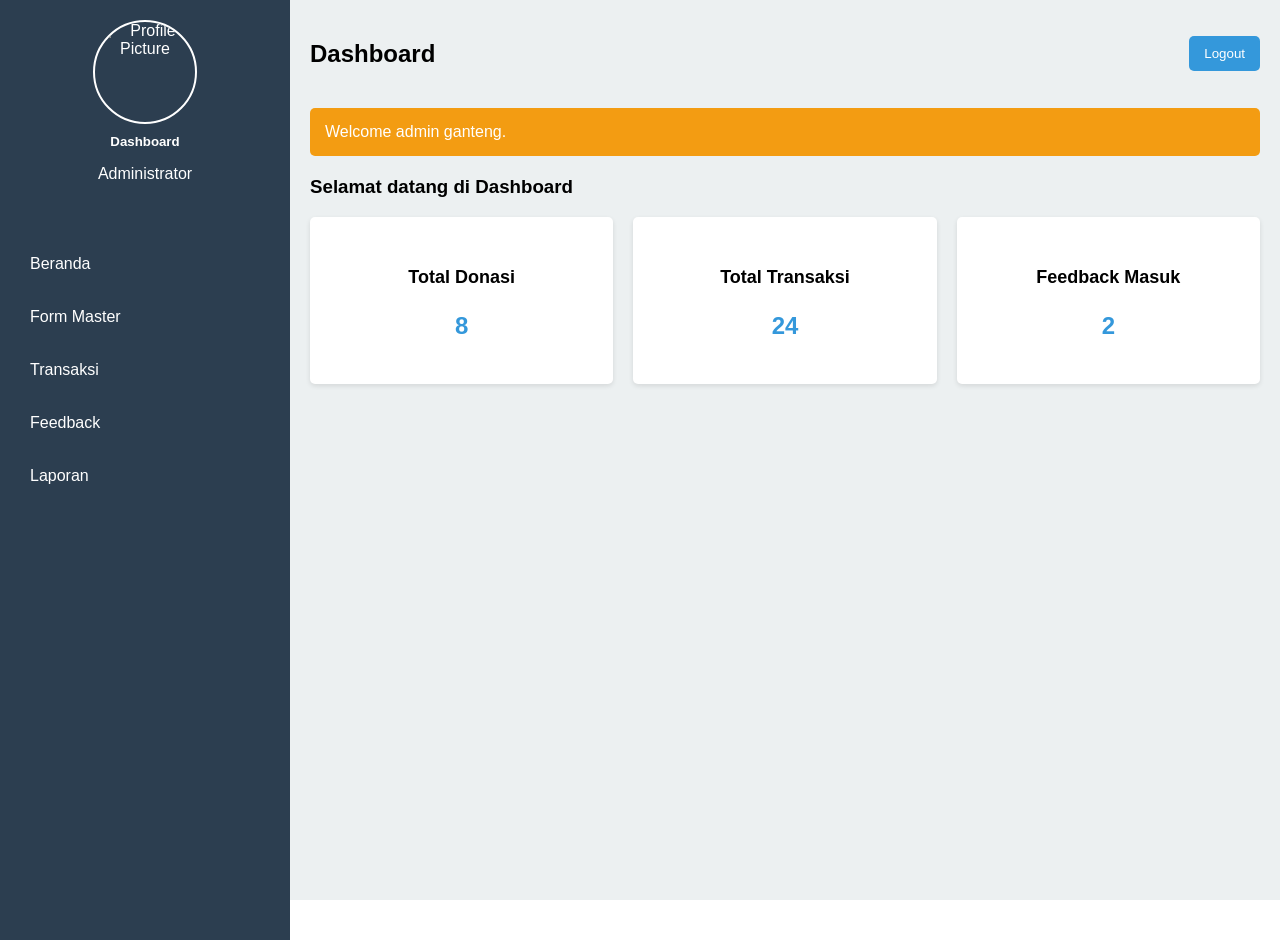
==== admin.html @ 30a25aff "first commit" ====
<!DOCTYPE html>
<html lang="en">
<head>
    <meta charset="UTF-8">
    <meta name="viewport" content="width=device-width, initial-scale=1.0">
    <title>Dashboard - Administrator</title>
    <link rel="stylesheet" href="css/admin.css">
    <style>
        body {
            margin: 0;
            font-family: Arial, sans-serif;
            display: flex;
            height: 100vh;
        }

        .container {
            display: flex;
            width: 100%;
        }

        .sidebar {
            background-color: #2c3e50;
            color: white;
            width: 250px;
            padding: 20px;
            display: flex;
            flex-direction: column;
            height: 100%;
        }

        .sidebar-header {
            margin-bottom: 30px;
            text-align: center;
        }

        .sidebar-header h5 {
            margin: 10px 0 5px;
        }

        .profile-picture {
            width: 100px;
            height: 100px;
            border-radius: 50%;
            border: 2px solid #fff;
            margin: 0 auto 10px;
            object-fit: cover;
            cursor: pointer;
            display: block;
            overflow: hidden;
        }

        .sidebar ul {
            list-style: none;
            padding: 0;
        }

        .sidebar ul li {
            margin-bottom: 15px;
        }

        .sidebar ul li a {
            text-decoration: none;
            color: white;
            display: block;
            padding: 10px;
            border-radius: 5px;
            transition: background-color 0.3s ease;
        }

        .sidebar ul li a:hover {
            background-color: #3498db;
        }

        .submenu {
            margin-left: 20px;
            display: none; /* Hide submenu by default */
        }

        .sidebar ul li:hover > .submenu {
            display: block; /* Show submenu on parent hover */
        }

        .submenu a {
            padding: 10px 15px;
            text-decoration: none;
            color: white;
            display: block;
            border-radius: 5px;
            transition: background-color 0.3s ease;
        }

        .submenu a:hover {
            background-color: #2980b9;
        }

        .content {
            flex-grow: 1;
            background-color: #ecf0f1;
            padding: 20px;
            overflow-y: auto;
        }

        header {
            display: flex;
            justify-content: space-between;
            align-items: center;
            margin-bottom: 20px;
        }

        .logout-button {
            background-color: #3498db;
            color: white;
            border: none;
            padding: 10px 15px;
            cursor: pointer;
        }

        .logout-button:hover {
            background-color: #2980b9;
        }

        .alert {
            background-color: #f39c12;
            color: white;
            padding: 15px;
            margin-bottom: 20px;
            border-radius: 5px;
        }

        .cards {
            display: flex;
            gap: 20px;
        }

        .card {
            background-color: white;
            padding: 20px;
            border-radius: 5px;
            box-shadow: 0 2px 5px rgba(0, 0, 0, 0.1);
            flex: 1;
            text-align: center;
        }

        .card h5 {
            margin-bottom: 10px;
            font-size: 18px;
        }

        .card .number {
            font-size: 24px;
            color: #3498db;
            font-weight: bold;
        }
    </style>
</head>
<body>
    <div class="container">
        <nav class="sidebar">
            <div class="sidebar-header">
                <input type="file" id="upload-profile" style="display: none;">
                <img src="https://tse4.mm.bing.net/th?id=OIP.SAcV4rjQCseubnk32USHigHaHx&pid=Api&P=0&h=180" alt="Profile Picture" class="profile-picture" id="profile-picture">
                <h5>Dashboard</h5>
                <p>Administrator</p>
            </div>
            <ul>
                <li><a href="#beranda" class="menu-item">Beranda</a></li>
                <li>
                    <a href="#" class="menu-item">Form Master</a>
                    <ul class="submenu">
                        <li><a href="#data-donasi" class="menu-item">Data Donasi</a></li>
                        <li><a href="#donatur" class="menu-item">Donatur</a></li>
                        <li><a href="#data-sekolah" class="menu-item">Data Sekolah</a></li>
                    </ul>
                </li>
                <li><a href="#transaksi" class="menu-item">Transaksi</a></li>
                <li><a href="#feedback" class="menu-item">Feedback</a></li>
                <li><a href="#laporan" class="menu-item">Laporan</a></li>
            </ul>
        </nav>

        <main class="content">
            <header>
                <h2>Dashboard</h2>
                <button class="logout-button">Logout</button>
            </header>
            <div class="alert">Welcome admin ganteng.</div>
            <section id="beranda" class="content-section">
                <h3>Selamat datang di Dashboard</h3>
                <div class="cards">
                    <div class="card">
                        <h5>Total Donasi</h5>
                        <p class="number">8</p>
                    </div>
                    <div class="card">
                        <h5>Total Transaksi</h5>
                        <p class="number">24</p>
                    </div>
                    <div class="card">
                        <h5>Feedback Masuk</h5>
                        <p class="number">2</p>
                    </div>
                </div>
            </section>
            <section id="data-donasi" class="content-section" style="display:none;">
                <h3>Data Donasi</h3>
                <table class="table">
                    <thead>
                    <tr>
                        <th>Total Donasi</th>
                        <th>Status Donasi</th>
                        <th>Laporan/Bukti</th>
                    </tr>
                    </thead>
                    <tbody>
                    <tr>
                        <td>Rp 5.000.000</td>
                        <td>Terkonfirmasi</td>
                        <td><a href="#">Download PDF</a></td>
                    </tr>
                    </tbody>
                </table>
            </section>
            <section id="donatur" class="content-section" style="display:none;">
                <h3>Data Donatur</h3>
                <button id="add-donatur" class="logout-button">Tambah Donatur</button>
                <table class="table">
                    <thead>
                    <tr>
                        <th>Nama</th>
                        <th>No Telp</th>
                        <th>Email</th>
                        <th>Jumlah Donasi</th>
                        <th>Waktu Donasi</th>
                        <th>Aksi</th>
                    </tr>
                    </thead>
                    <tbody id="donatur-table">
                    <!-- Sample data -->
                    <tr>
                        <td>John Doe</td>
                        <td>08123456789</td>
                        <td>johndoe@example.com</td>
                        <td>Rp 1.000.000</td>
                        <td>2024-12-10</td>
                        <td>
                            <button class="edit-button">Edit</button>
                            <button class="delete-button">Delete</button>
                        </td>
                    </tr>
                    </tbody>
                </table>
            </section>
            <div id="modal" style="display:none; position:fixed; top:50%; left:50%; transform:translate(-50%, -50%); background:white; padding:20px; border-radius:10px; box-shadow:0 2px 10px rgba(0,0,0,0.2);">
                <h3 id="modal-title">Tambah Donatur</h3>
                <form id="donatur-form">
                    <label>Nama:</label><br>
                    <input type="text" id="donatur-nama" required><br>
                    <label>No Telp:</label><br>
                    <input type="text" id="donatur-telp" required><br>
                    <label>Email:</label><br>
                    <input type="email" id="donatur-email" required><br>
                    <label>Jumlah Donasi:</label><br>
                    <input type="text" id="donatur-donasi" required><br>
                    <label>Waktu Donasi:</label><br>
                    <input type="date" id="donatur-waktu" required><br><br>
                    <button type="submit">Simpan</button>
                    <button type="button" id="cancel-button">Batal</button>
                </form>
            </div>
            <section id="data-sekolah" class="content-section" style="display: none;">
                <h3>Data Sekolah</h3>
                <p>Data sekolah akan ditampilkan di sini.</p>
            </section>
            <section id="transaksi" class="content-section" style="display: none;">
                <h3>Transaksi</h3>
                <p>Michie</p>
            </section>
            <section id="feedback" class="content-section" style="display: none;">
                <h3>Feedback</h3>
                <p>Oline</p>
            </section>
            <section id="laporan" class="content-section" style="display: none;">
                <h3>Laporan</h3>
                <p>Aralie</p>
            </section>
        </main>
    </div>

    <script>
        document.querySelectorAll('.menu-item').forEach(item => {
    item.addEventListener('click', event => {
        // Sembunyikan semua section
        document.querySelectorAll('.content-section').forEach(section => {
            section.style.display = 'none';
        });

        // Tampilkan section yang sesuai
        const targetId = event.target.getAttribute('href').substring(1);
        const targetSection = document.getElementById(targetId);
        if (targetSection) {
            targetSection.style.display = 'block';
        }

        // Tambahkan class active pada item sidebar yang dipilih
        document.querySelectorAll('.menu-item').forEach(menu => menu.classList.remove('active'));
        item.classList.add('active');

        event.preventDefault(); // Mencegah tindakan default link
    });
});
// CRUD Logic
const modal = document.getElementById("modal");
const form = document.getElementById("donatur-form");
const table = document.getElementById("donatur-table");
const addDonaturButton = document.getElementById("add-donatur");
let editingRow = null;

// Open modal for adding
addDonaturButton.addEventListener("click", () => {
    modal.style.display = "block";
    form.reset();
    editingRow = null;
});

// Close modal
document.getElementById("cancel-button").addEventListener("click", () => {
    modal.style.display = "none";
});

// Save data
form.addEventListener("submit", (e) => {
    e.preventDefault();
    const nama = document.getElementById("donatur-nama").value;
    const telp = document.getElementById("donatur-telp").value;
    const email = document.getElementById("donatur-email").value;
    const donasi = document.getElementById("donatur-donasi").value;
    const waktu = document.getElementById("donatur-waktu").value;

    if (editingRow) {
        // Update existing row
        editingRow.children[0].textContent = nama;
        editingRow.children[1].textContent = telp;
        editingRow.children[2].textContent = email;
        editingRow.children[3].textContent = donasi;
        editingRow.children[4].textContent = waktu;
    } else {
        // Add new row
        const row = document.createElement("tr");
        row.innerHTML = `
            <td>${nama}</td>
            <td>${telp}</td>
            <td>${email}</td>
            <td>${donasi}</td>
            <td>${waktu}</td>
            <td>
                <button class="edit-button">Edit</button>
                <button class="delete-button">Delete</button>
            </td>
        `;
        table.appendChild(row);
    }

    modal.style.display = "none";
});

// Edit or Delete
table.addEventListener("click", (e) => {
    if (e.target.classList.contains("edit-button")) {
        // Edit data
        editingRow = e.target.closest("tr");
        modal.style.display = "block";
        document.getElementById("donatur-nama").value = editingRow.children[0].textContent;
        document.getElementById("donatur-telp").value = editingRow.children[1].textContent;
        document.getElementById("donatur-email").value = editingRow.children[2].textContent;
        document.getElementById("donatur-donasi").value = editingRow.children[3].textContent;
        document.getElementById("donatur-waktu").value = editingRow.children[4].textContent;
    } else if (e.target.classList.contains("delete-button")) {
        // Delete row
        e.target.closest("tr").remove();
    }
    
});
</script>
---- css/admin.css ----
body {
    margin: 0;
    font-family: Arial, sans-serif;
    display: flex;
    height: 100vh;
}

.container {
    display: flex;
    width: 100%;
}

.sidebar {
    background-color: hwb(312 4% 15%);
    color: white;
    width: 250px;
    padding: 20px;
    display: flex;
    flex-direction: column;
    height: 100%;
}

.sidebar-header {
    margin-bottom: 30px;
    text-align: center;
}

.profile-picture {
    width: 100px;
    height: 100px;
    border-radius: 50%;
    margin: 0 auto 10px;
    object-fit: cover;
    cursor: pointer;
}

.sidebar ul {
    list-style: none;
    padding: 0;
}

.sidebar ul li {
    margin-bottom: 15px;
}

.sidebar ul li a {
    text-decoration: none;
    color: white;
    display: block;
    padding: 10px;
    border-radius: 5px;
    transition: background-color 0.3s ease;
}

.sidebar ul li a:hover {
    background-color: hwb(312 4% 15%);
}

.submenu {
    margin-left: 20px;
    display: none;
}

.sidebar ul li:hover>.submenu {
    display: block;
}

.submenu a {
    padding: 10px 15px;
    text-decoration: none;
    color: white;
    display: block;
    border-radius: 5px;
    transition: background-color 0.3s ease;
}

.submenu a:hover {
    background-color: hwb(312 4% 15%);
}

.content {
    flex-grow: 1;
    background-color: #ecf0f1;
    padding: 20px;
    overflow-y: auto;
}

header {
    display: flex;
    justify-content: space-between;
    align-items: center;
    margin-bottom: 20px;
}

.logout-button {
    background-color: hwb(312 4% 15%);
    color: white;
    border: none;
    padding: 10px 15px;
    cursor: pointer;
}

.logout-button:hover {
    background-color: hwb(312 4% 15%);
}

.alert {
    background-color: hwb(312 4% 15%);
    color: white;
    padding: 15px;
    margin-bottom: 20px;
    border-radius: 5px;
}

.cards {
    display: flex;
    gap: 20px;
}

.card {
    background-color: white;
    padding: 20px;
    border-radius: 5px;
    box-shadow: 0 2px 5px rgba(0, 0, 0, 0.1);
    flex: 1;
    text-align: center;
}

.card h5 {
    margin-bottom: 10px;
    font-size: 18px;
}

.card .number {
    font-size: 24px;
    color:hwb(312 4% 15%);
    font-weight: bold;
}

table {
    width: 100%;
    border-collapse: collapse;
    margin-top: 20px;
}

table th,
table td {
    padding: 10px;
    text-align: left;
    border-bottom: 1px solid #ddd;
}

table th {
    background-color:hwb(312 4% 15%);
    color: white;
}

button {
    padding: 10px 15px;
    background-color: hwb(312 4% 15%);
    color: white;
    border: none;
    cursor: pointer;
    border-radius: 5px;
}

button:hover {
    background-color:hwb(312 4% 15%);
}

#modal {
    display: none;
    position: fixed;
    top: 50%;
    left: 50%;
    transform: translate(-50%, -50%);
    background: white;
    padding: 20px;
    border-radius: 10px;
    box-shadow: 0 2px 10px rgba(0, 0, 0, 0.2);
}
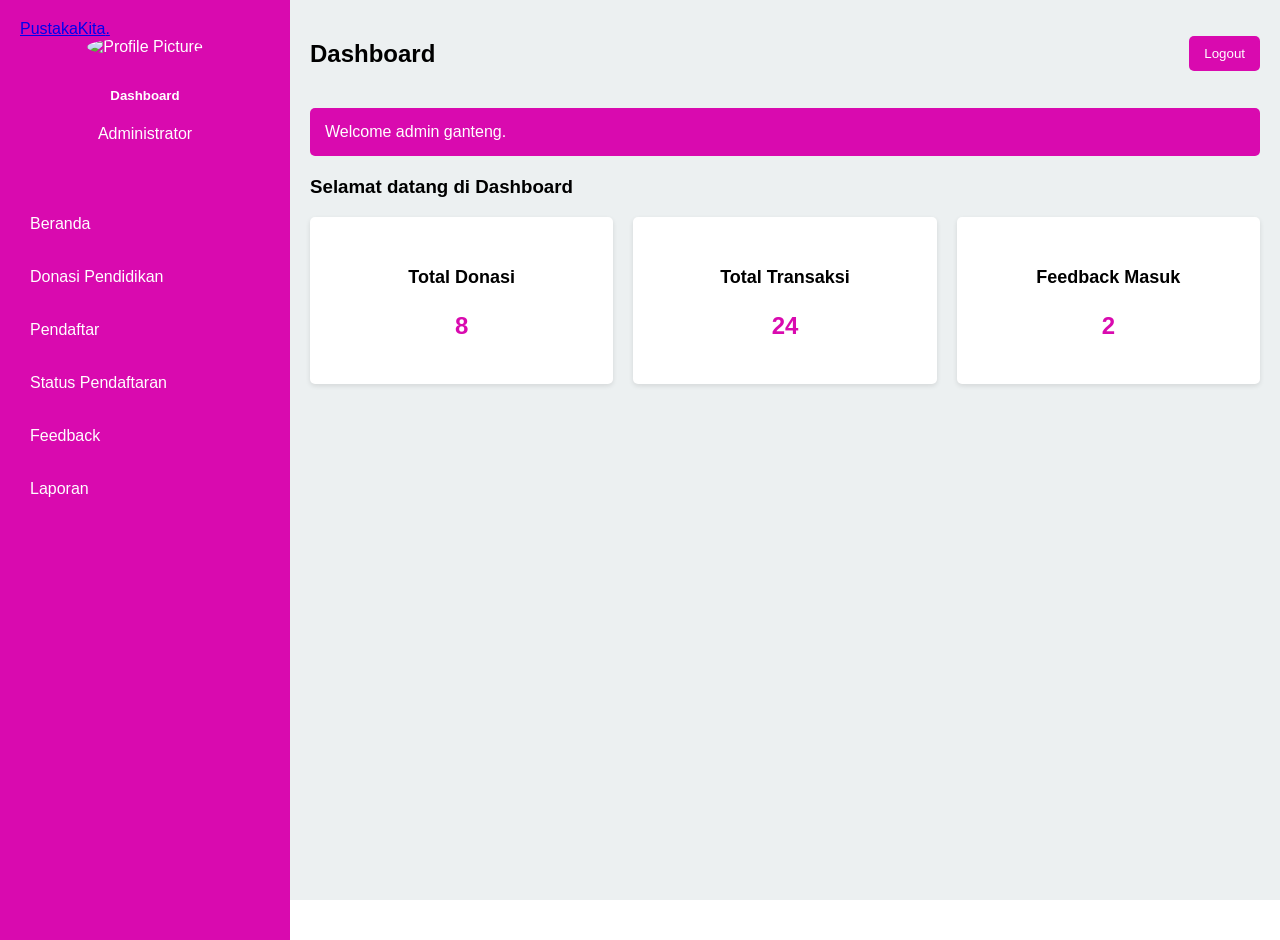
==== commit 827d38d2: "copas file pande ke file github" ====
--- a/admin.html
+++ b/admin.html
@@ -1,383 +1,383 @@
 <!DOCTYPE html>
 <html lang="en">
-<head>
-    <meta charset="UTF-8">
-    <meta name="viewport" content="width=device-width, initial-scale=1.0">
+  <head>
+    <meta charset="UTF-8" />
+    <meta name="viewport" content="width=device-width, initial-scale=1.0" />
     <title>Dashboard - Administrator</title>
-    <link rel="stylesheet" href="css/admin.css">
-    <style>
-        body {
-            margin: 0;
-            font-family: Arial, sans-serif;
-            display: flex;
-            height: 100vh;
-        }
-
-        .container {
-            display: flex;
-            width: 100%;
-        }
-
-        .sidebar {
-            background-color: #2c3e50;
-            color: white;
-            width: 250px;
-            padding: 20px;
-            display: flex;
-            flex-direction: column;
-            height: 100%;
-        }
-
-        .sidebar-header {
-            margin-bottom: 30px;
-            text-align: center;
-        }
-
-        .sidebar-header h5 {
-            margin: 10px 0 5px;
-        }
-
-        .profile-picture {
-            width: 100px;
-            height: 100px;
-            border-radius: 50%;
-            border: 2px solid #fff;
-            margin: 0 auto 10px;
-            object-fit: cover;
-            cursor: pointer;
-            display: block;
-            overflow: hidden;
-        }
-
-        .sidebar ul {
-            list-style: none;
-            padding: 0;
-        }
-
-        .sidebar ul li {
-            margin-bottom: 15px;
-        }
-
-        .sidebar ul li a {
-            text-decoration: none;
-            color: white;
-            display: block;
-            padding: 10px;
-            border-radius: 5px;
-            transition: background-color 0.3s ease;
-        }
-
-        .sidebar ul li a:hover {
-            background-color: #3498db;
-        }
-
-        .submenu {
-            margin-left: 20px;
-            display: none; /* Hide submenu by default */
-        }
-
-        .sidebar ul li:hover > .submenu {
-            display: block; /* Show submenu on parent hover */
-        }
-
-        .submenu a {
-            padding: 10px 15px;
-            text-decoration: none;
-            color: white;
-            display: block;
-            border-radius: 5px;
-            transition: background-color 0.3s ease;
-        }
-
-        .submenu a:hover {
-            background-color: #2980b9;
-        }
-
-        .content {
-            flex-grow: 1;
-            background-color: #ecf0f1;
-            padding: 20px;
-            overflow-y: auto;
-        }
-
-        header {
-            display: flex;
-            justify-content: space-between;
-            align-items: center;
-            margin-bottom: 20px;
-        }
-
-        .logout-button {
-            background-color: #3498db;
-            color: white;
-            border: none;
-            padding: 10px 15px;
-            cursor: pointer;
-        }
-
-        .logout-button:hover {
-            background-color: #2980b9;
-        }
-
-        .alert {
-            background-color: #f39c12;
-            color: white;
-            padding: 15px;
-            margin-bottom: 20px;
-            border-radius: 5px;
-        }
-
-        .cards {
-            display: flex;
-            gap: 20px;
-        }
-
-        .card {
-            background-color: white;
-            padding: 20px;
-            border-radius: 5px;
-            box-shadow: 0 2px 5px rgba(0, 0, 0, 0.1);
-            flex: 1;
-            text-align: center;
-        }
-
-        .card h5 {
-            margin-bottom: 10px;
-            font-size: 18px;
-        }
-
-        .card .number {
-            font-size: 24px;
-            color: #3498db;
-            font-weight: bold;
-        }
-    </style>
-</head>
-<body>
+    <script src="https://cdn.jsdelivr.net/npm/chart.js"></script>
+    <link rel="stylesheet" href="css/admin.css" />
+  </head>
+
+  <body>
     <div class="container">
-        <nav class="sidebar">
-            <div class="sidebar-header">
-                <input type="file" id="upload-profile" style="display: none;">
-                <img src="https://tse4.mm.bing.net/th?id=OIP.SAcV4rjQCseubnk32USHigHaHx&pid=Api&P=0&h=180" alt="Profile Picture" class="profile-picture" id="profile-picture">
-                <h5>Dashboard</h5>
-                <p>Administrator</p>
+      <nav class="sidebar">
+        <nav class="navbar">
+          <a href="#" class="navbar-logo">Pustaka<span>Kita</span>.</a>
+        </nav>
+        <div class="sidebar-header">
+          <input type="file" id="upload-profile" style="display: none" />
+          <img
+            src="https://tse4.mm.bing.net/th?id=OIP.SAcV4rjQCseubnk32USHigHaHx&pid=Api&P=0&h=180"
+            alt="Profile Picture"
+            class="profile-picture"
+            id="profile-picture"
+          />
+          <h5>Dashboard</h5>
+          <p>Administrator</p>
+        </div>
+        <ul>
+          <li><a href="#beranda" class="menu-item">Beranda</a></li>
+          <li>
+            <a href="#" class="menu-item">Donasi Pendidikan</a>
+            <ul class="submenu">
+              <li><a href="#data-donasi" class="menu-item"> Donasi</a></li>
+            </ul>
+          </li>
+
+          <li>
+            <a href="#" class="menu-item">Pendaftar</a>
+            <ul class="submenu">
+              <li><a href="#beasiswa-cendekia" class="menu-item">Beasiswa Cendekia</a></li>
+              <li><a href="#bantuan-sekolah" class="menu-item">Bantuan Sekolah Cendekia</a></li>
+            </ul>
+          </li>
+
+          <li>
+            <a href="#status-pendaftaran" class="menu-item">Status Pendaftaran</a>
+          </li>
+
+          <li><a href="#feedback" class="menu-item">Feedback</a></li>
+          <li><a href="#laporan" class="menu-item">Laporan</a></li>
+        </ul>
+      </nav>
+
+      <main class="content">
+        <header>
+          <h2>Dashboard</h2>
+          <button class="logout-button">Logout</button>
+        </header>
+        <div class="alert">Welcome admin ganteng.</div>
+        <section id="beranda" class="content-section">
+          <h3>Selamat datang di Dashboard</h3>
+          <div class="cards">
+            <div class="card">
+              <h5>Total Donasi</h5>
+              <p class="number">8</p>
             </div>
-            <ul>
-                <li><a href="#beranda" class="menu-item">Beranda</a></li>
-                <li>
-                    <a href="#" class="menu-item">Form Master</a>
-                    <ul class="submenu">
-                        <li><a href="#data-donasi" class="menu-item">Data Donasi</a></li>
-                        <li><a href="#donatur" class="menu-item">Donatur</a></li>
-                        <li><a href="#data-sekolah" class="menu-item">Data Sekolah</a></li>
-                    </ul>
-                </li>
-                <li><a href="#transaksi" class="menu-item">Transaksi</a></li>
-                <li><a href="#feedback" class="menu-item">Feedback</a></li>
-                <li><a href="#laporan" class="menu-item">Laporan</a></li>
-            </ul>
-        </nav>
-
-        <main class="content">
-            <header>
-                <h2>Dashboard</h2>
-                <button class="logout-button">Logout</button>
-            </header>
-            <div class="alert">Welcome admin ganteng.</div>
-            <section id="beranda" class="content-section">
-                <h3>Selamat datang di Dashboard</h3>
-                <div class="cards">
-                    <div class="card">
-                        <h5>Total Donasi</h5>
-                        <p class="number">8</p>
-                    </div>
-                    <div class="card">
-                        <h5>Total Transaksi</h5>
-                        <p class="number">24</p>
-                    </div>
-                    <div class="card">
-                        <h5>Feedback Masuk</h5>
-                        <p class="number">2</p>
-                    </div>
-                </div>
-            </section>
-            <section id="data-donasi" class="content-section" style="display:none;">
-                <h3>Data Donasi</h3>
-                <table class="table">
-                    <thead>
-                    <tr>
-                        <th>Total Donasi</th>
-                        <th>Status Donasi</th>
-                        <th>Laporan/Bukti</th>
-                    </tr>
-                    </thead>
-                    <tbody>
-                    <tr>
-                        <td>Rp 5.000.000</td>
-                        <td>Terkonfirmasi</td>
-                        <td><a href="#">Download PDF</a></td>
-                    </tr>
-                    </tbody>
-                </table>
-            </section>
-            <section id="donatur" class="content-section" style="display:none;">
-                <h3>Data Donatur</h3>
-                <button id="add-donatur" class="logout-button">Tambah Donatur</button>
-                <table class="table">
-                    <thead>
-                    <tr>
-                        <th>Nama</th>
-                        <th>No Telp</th>
-                        <th>Email</th>
-                        <th>Jumlah Donasi</th>
-                        <th>Waktu Donasi</th>
-                        <th>Aksi</th>
-                    </tr>
-                    </thead>
-                    <tbody id="donatur-table">
-                    <!-- Sample data -->
-                    <tr>
-                        <td>John Doe</td>
-                        <td>08123456789</td>
-                        <td>johndoe@example.com</td>
-                        <td>Rp 1.000.000</td>
-                        <td>2024-12-10</td>
-                        <td>
-                            <button class="edit-button">Edit</button>
-                            <button class="delete-button">Delete</button>
-                        </td>
-                    </tr>
-                    </tbody>
-                </table>
-            </section>
-            <div id="modal" style="display:none; position:fixed; top:50%; left:50%; transform:translate(-50%, -50%); background:white; padding:20px; border-radius:10px; box-shadow:0 2px 10px rgba(0,0,0,0.2);">
-                <h3 id="modal-title">Tambah Donatur</h3>
-                <form id="donatur-form">
-                    <label>Nama:</label><br>
-                    <input type="text" id="donatur-nama" required><br>
-                    <label>No Telp:</label><br>
-                    <input type="text" id="donatur-telp" required><br>
-                    <label>Email:</label><br>
-                    <input type="email" id="donatur-email" required><br>
-                    <label>Jumlah Donasi:</label><br>
-                    <input type="text" id="donatur-donasi" required><br>
-                    <label>Waktu Donasi:</label><br>
-                    <input type="date" id="donatur-waktu" required><br><br>
-                    <button type="submit">Simpan</button>
-                    <button type="button" id="cancel-button">Batal</button>
-                </form>
+            <div class="card">
+              <h5>Total Transaksi</h5>
+              <p class="number">24</p>
             </div>
-            <section id="data-sekolah" class="content-section" style="display: none;">
-                <h3>Data Sekolah</h3>
-                <p>Data sekolah akan ditampilkan di sini.</p>
-            </section>
-            <section id="transaksi" class="content-section" style="display: none;">
-                <h3>Transaksi</h3>
-                <p>Michie</p>
-            </section>
-            <section id="feedback" class="content-section" style="display: none;">
-                <h3>Feedback</h3>
-                <p>Oline</p>
-            </section>
-            <section id="laporan" class="content-section" style="display: none;">
-                <h3>Laporan</h3>
-                <p>Aralie</p>
-            </section>
-        </main>
+            <div class="card">
+              <h5>Feedback Masuk</h5>
+              <p class="number">2</p>
+            </div>
+          </div>
+        </section>
+
+        <section id="data-donasi" class="content-section" style="display: none">
+          <h3>Data Donasi</h3>
+          <!-- Diagram Statistik Donasi -->
+          <div class="chart-container">
+            <canvas id="donasiChart"></canvas>
+          </div>
+          <table class="table">
+            <thead>
+              <tr>
+                <th>Nama Donatur</th>
+                <th>No.Telepon</th>
+                <th>Total Donasi</th>
+                <th>Status Donasi</th>
+                <th>Tanggal</th>
+                <th>Metode Pembayaran</th>
+              </tr>
+            </thead>
+            <tbody id="donasi-table">
+              <tr>
+                <td>John Doe</td>
+                <td>08123456789</td>
+                <td>Rp 5.500.000</td>
+                <td>Terkonfirmasi</td>
+                <td>2024-12-10</td>
+                <td>Bank "Transfer"</td>
+              </tr>
+            </tbody>
+          </table>
+        </section>
+
+        <section id="beasiswa-cendekia" class="content-section" style="display: none">
+          <h3>Beasiswa Cendekia</h3>
+          <table>
+            <thead>
+              <tr>
+                <th>Nama</th>
+                <th>Tempat,Tgl Lahir</th>
+                <th>NIK</th>
+                <th>Jenis Kelamin</th>
+                <th>Sekolah</th>
+                <th>Alamat</th>
+                <th>Kelas</th>
+                <th>Nilai Rapot</th>
+                <th>Alasan</th>
+                <th>Agama</th>
+                <th>Status</th>
+              </tr>
+            </thead>
+            <tbody>
+              <tr>
+                <td>Aliyah</td>
+                <td>Jember,03-10-2005</td>
+                <td>12345678910</td>
+                <td>Perempuan</td>
+                <td>SMA Negeri 1</td>
+                <td>jl.jember no.123</td>
+                <td>12 SMA</td>
+                <td>Matematika: 90 IPA: 93 Bahasa Indonesia: 89 Bahasa Inggris: 92</td>
+                <td>masalah ekonomi</td>
+                <td>Kristen</td>
+                <td>Diterima</td>
+              </tr>
+              <tr>
+                <td>Rusdi</td>
+                <td>Ngawi,10-11-2005</td>
+                <td>12345671011</td>
+                <td>Laki-Laki</td>
+                <td>SMA Negeri 10</td>
+                <td>jl.Ngawi no.133</td>
+                <td>12 SMA</td>
+                <td>Matematika: 88 IPA: 95 Bahasa Indonesia: 92 Bahasa Inggris: 95</td>
+                <td>menghemat biaya</td>
+                <td>buddha</td>
+                <td>Diterima</td>
+              </tr>
+            </tbody>
+          </table>
+        </section>
+
+        <section id="bantuan-sekolah" class="content-section" style="display: none">
+          <h3>Bantuan Sekolah Cendekia</h3>
+          <table>
+            <thead>
+              <tr>
+                <th>Nama</th>
+                <th>Nama Sekolah</th>
+                <th>Alamat</th>
+                <th>Kontak Telepon</th>
+                <th>Email</th>
+                <th>Perkiraan dana yang dibutuhkan</th>
+                <th>Tujuan Bantuan</th>
+                <th>Foto bukti kondisi Sekolah</th>
+              </tr>
+            </thead>
+            <tbody>
+              <tr>
+                <td>Alfian</td>
+                <td>SMP Negeri 5</td>
+                <td>Jl. Merak No.23</td>
+                <td>08162518371</td>
+                <td>SMPNEGERI5MERAK@gmail.com</td>
+                <td>1500000</td>
+                <td>Untuk merenovasi toilet sekolah yang sudah tidak layak pakai</td>
+                <td><a href="#">Toilet.jpg</a></td>
+              </tr>
+              <tr>
+                <td>Dewi</td>
+                <td>SD Negeri 3</td>
+                <td>Jl. siliwangi No.113</td>
+                <td>08973615371</td>
+                <td>SDN3SILIWANGI@gmail.com</td>
+                <td>750000</td>
+                <td>
+                  Untuk merenovasi Ruang kelas 6 yang atapnya ada yang bocor dan keramiknya retak
+                </td>
+                <td><a href="#">Kelas_6.jpg</a></td>
+              </tr>
+            </tbody>
+          </table>
+        </section>
+
+        <section id="status-pendaftaran" class="content-section" style="display: none">
+          <h3>Status Pendaftaran</h3>
+          <button id="add-penerima" class="logout-button">Tambah Penerima</button>
+          <table class="table">
+            <thead>
+              <tr>
+                <th>Nama Pendaftar</th>
+                <th>Program</th>
+                <th>Status</th>
+                <th>Sekolah</th>
+                <th>Aksi</th>
+              </tr>
+            </thead>
+            <tbody id="pendaftaran-table">
+              <!-- Contoh Data -->
+              <tr>
+                <td>Rina</td>
+                <td>Beasiswa Cendekia</td>
+                <td>Diterima</td>
+                <td>SMA Negeri 1</td>
+                <td>
+                  <button class="edit-button">Edit</button>
+                  <button class="delete-button">Delete</button>
+                </td>
+              </tr>
+            </tbody>
+          </table>
+        </section>
+        <div id="modal-penerima" style="display: none">
+          <h3>Tambah/Perbarui Penerima</h3>
+          <form id="form-penerima">
+            <label for="nama-pendaftar">Nama Pendaftar:</label>
+            <input type="text" id="nama-pendaftar" required /><br /><br />
+            <label for="program-pendaftar">Program:</label>
+            <select id="program-pendaftar" required>
+              <option value="Beasiswa Cendekia">Beasiswa Cendekia</option>
+              <option value="Bantuan Sekolah Cendekia">Bantuan Sekolah Cendekia</option></select
+            ><br /><br />
+            <label for="status-pendaftar">Status:</label>
+            <select id="status-pendaftar" required>
+              <option value="Diterima">Diterima</option>
+              <option value="Tidak Diterima">Tidak Diterima</option></select
+            ><br /><br />
+            <label for="sekolah-pendaftar">Sekolah:</label>
+            <input type="text" id="sekolah-pendaftar" required /><br /><br />
+            <button type="submit">Simpan</button>
+            <button type="button" id="cancel-penerima">Batal</button>
+          </form>
+        </div>
+
+        <section id="feedback" class="content-section" style="display: none">
+          <h3>Feedback</h3>
+          <table class="table">
+            <thead>
+              <tr>
+                <th>Nama Pengirim</th>
+                <th>No.Telepon</th>
+                <th>Email</th>
+                <th>Pesan</th>
+                <th>Tanggal</th>
+                <th>Balasan</th>
+              </tr>
+            </thead>
+            <tbody id="feedback-table">
+              <tr>
+                <td>Alice</td>
+                <td>08171635281</td>
+                <td>alice@example.com</td>
+                <td>Great service, thank you!</td>
+                <td>2024-12-12</td>
+                <td>
+                  <textarea rows="2" cols="20" placeholder="Tulis balasan di sini..."></textarea
+                  ><br />
+                  <button class="send-reply-button">Kirim</button>
+                </td>
+              </tr>
+              <tr>
+                <td>Bob</td>
+                <td>089735173625</td>
+                <td>bob@example.com</td>
+                <td>Needs improvement on the donation process.</td>
+                <td>2024-12-11</td>
+                <td>
+                  <textarea rows="2" cols="20" placeholder="Tulis balasan di sini..."></textarea
+                  ><br />
+                  <button class="send-reply-button">Kirim</button>
+                </td>
+              </tr>
+            </tbody>
+          </table>
+        </section>
+
+        <section id="laporan" class="content-section" style="display: none">
+          <h3>Laporan</h3>
+          <table class="table">
+            <thead>
+              <tr>
+                <th>Judul Laporan</th>
+                <th>Tanggal Laporan</th>
+                <th>Jenis Laporan</th>
+                <th>Link</th>
+              </tr>
+            </thead>
+            <tbody id="laporan-table">
+              <tr>
+                <td>Laporan Donasi Bulan November</td>
+                <td>2024-11-30</td>
+                <td>Donasi</td>
+                <td><a href="#">Download PDF</a></td>
+              </tr>
+              <tr>
+                <td>Laporan Transaksi Bulan Desember</td>
+                <td>2024-12-10</td>
+                <td>Transaksi</td>
+                <td><a href="#">Download PDF</a></td>
+              </tr>
+            </tbody>
+          </table>
+        </section>
+
+        <section id="status-siswa" class="content-section" style="display: none">
+          <h3>Status Pengajuan Beasiswa Siswa</h3>
+          <button id="add-status" class="logout-button">Tambah Status</button>
+          <table class="table">
+            <thead>
+              <tr>
+                <th>Nama Siswa</th>
+                <th>Status Pengajuan</th>
+                <th>Sekolah Menerima</th>
+                <th>Aksi</th>
+              </tr>
+            </thead>
+            <tbody id="status-siswa-table">
+              <tr>
+                <td>Alice</td>
+                <td>Diterima</td>
+                <td>Sekolah ABC</td>
+                <td>
+                  <button class="edit-button">Edit</button>
+                  <button class="delete-button">Delete</button>
+                </td>
+              </tr>
+              <tr>
+                <td>Bob</td>
+                <td>Tidak Diterima</td>
+                <td>—</td>
+                <td>
+                  <button class="edit-button">Edit</button>
+                  <button class="delete-button">Delete</button>
+                </td>
+              </tr>
+              <tr>
+                <td>Charlie</td>
+                <td>Diterima</td>
+                <td>Sekolah XYZ</td>
+                <td>
+                  <button class="edit-button">Edit</button>
+                  <button class="delete-button">Delete</button>
+                </td>
+              </tr>
+            </tbody>
+          </table>
+        </section>
+        <div id="modal">
+          <h3>Tambah Status Pengajuan Beasiswa</h3>
+          <form id="data-form">
+            <label for="student-name">Nama Siswa:</label><br />
+            <input type="text" id="student-name" required /><br /><br />
+            <label for="status">Status Pengajuan:</label><br />
+            <select id="status" required>
+              <option value="Diterima">Diterima</option>
+              <option value="Tidak Diterima">Tidak Diterima</option></select
+            ><br /><br />
+            <label for="school">Sekolah Menerima:</label><br />
+            <input type="text" id="school" required /><br /><br />
+            <button type="submit">Simpan</button>
+            <button type="button" id="cancel-button">Batal</button>
+          </form>
+        </div>
+      </main>
     </div>
 
-    <script>
-        document.querySelectorAll('.menu-item').forEach(item => {
-    item.addEventListener('click', event => {
-        // Sembunyikan semua section
-        document.querySelectorAll('.content-section').forEach(section => {
-            section.style.display = 'none';
-        });
-
-        // Tampilkan section yang sesuai
-        const targetId = event.target.getAttribute('href').substring(1);
-        const targetSection = document.getElementById(targetId);
-        if (targetSection) {
-            targetSection.style.display = 'block';
-        }
-
-        // Tambahkan class active pada item sidebar yang dipilih
-        document.querySelectorAll('.menu-item').forEach(menu => menu.classList.remove('active'));
-        item.classList.add('active');
-
-        event.preventDefault(); // Mencegah tindakan default link
-    });
-});
-// CRUD Logic
-const modal = document.getElementById("modal");
-const form = document.getElementById("donatur-form");
-const table = document.getElementById("donatur-table");
-const addDonaturButton = document.getElementById("add-donatur");
-let editingRow = null;
-
-// Open modal for adding
-addDonaturButton.addEventListener("click", () => {
-    modal.style.display = "block";
-    form.reset();
-    editingRow = null;
-});
-
-// Close modal
-document.getElementById("cancel-button").addEventListener("click", () => {
-    modal.style.display = "none";
-});
-
-// Save data
-form.addEventListener("submit", (e) => {
-    e.preventDefault();
-    const nama = document.getElementById("donatur-nama").value;
-    const telp = document.getElementById("donatur-telp").value;
-    const email = document.getElementById("donatur-email").value;
-    const donasi = document.getElementById("donatur-donasi").value;
-    const waktu = document.getElementById("donatur-waktu").value;
-
-    if (editingRow) {
-        // Update existing row
-        editingRow.children[0].textContent = nama;
-        editingRow.children[1].textContent = telp;
-        editingRow.children[2].textContent = email;
-        editingRow.children[3].textContent = donasi;
-        editingRow.children[4].textContent = waktu;
-    } else {
-        // Add new row
-        const row = document.createElement("tr");
-        row.innerHTML = `
-            <td>${nama}</td>
-            <td>${telp}</td>
-            <td>${email}</td>
-            <td>${donasi}</td>
-            <td>${waktu}</td>
-            <td>
-                <button class="edit-button">Edit</button>
-                <button class="delete-button">Delete</button>
-            </td>
-        `;
-        table.appendChild(row);
-    }
-
-    modal.style.display = "none";
-});
-
-// Edit or Delete
-table.addEventListener("click", (e) => {
-    if (e.target.classList.contains("edit-button")) {
-        // Edit data
-        editingRow = e.target.closest("tr");
-        modal.style.display = "block";
-        document.getElementById("donatur-nama").value = editingRow.children[0].textContent;
-        document.getElementById("donatur-telp").value = editingRow.children[1].textContent;
-        document.getElementById("donatur-email").value = editingRow.children[2].textContent;
-        document.getElementById("donatur-donasi").value = editingRow.children[3].textContent;
-        document.getElementById("donatur-waktu").value = editingRow.children[4].textContent;
-    } else if (e.target.classList.contains("delete-button")) {
-        // Delete row
-        e.target.closest("tr").remove();
-    }
-    
-});
-</script>
+    <script src="js/admin.js"></script>
+  </body>
+</html>
